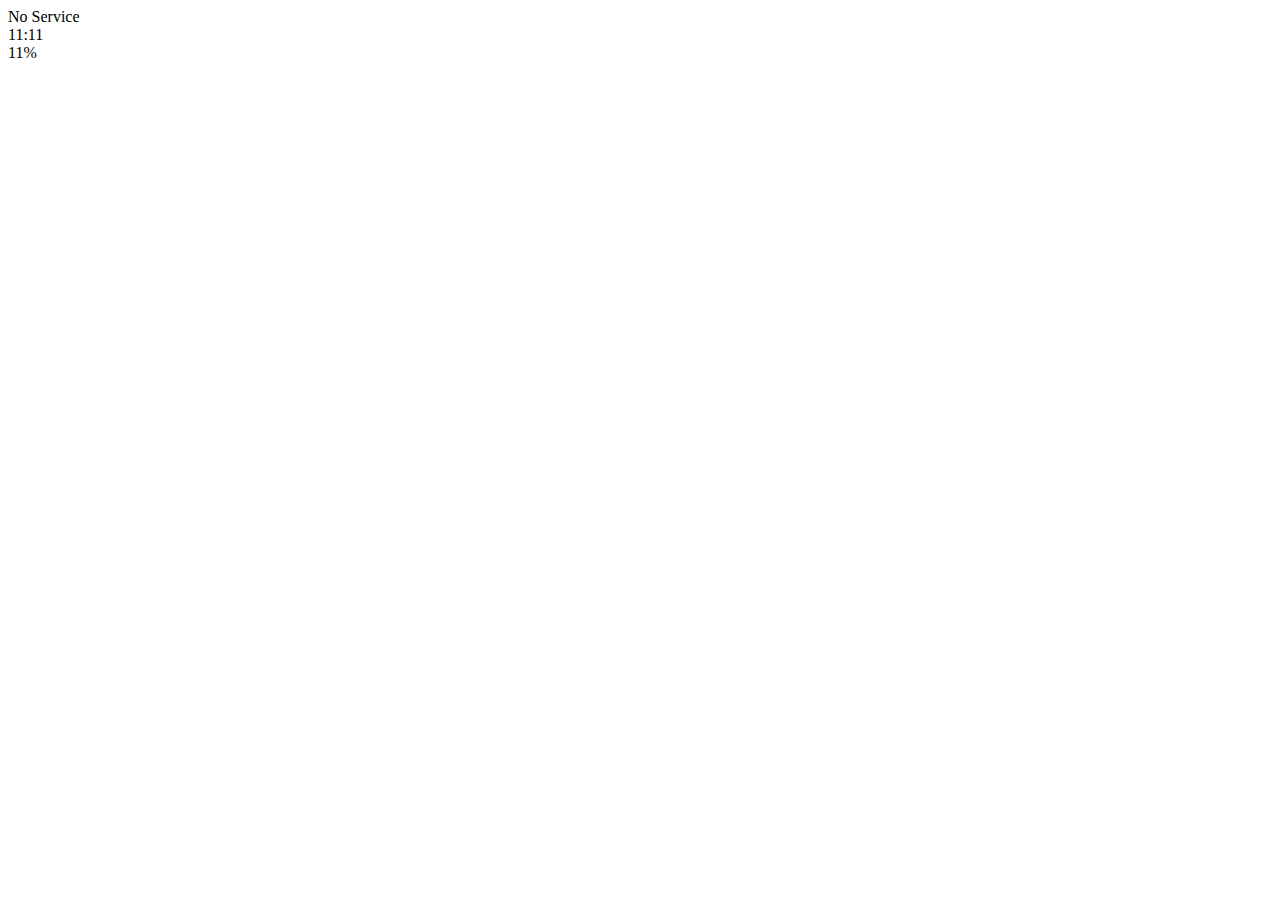
==== index.html @ 2b3d26ba "Create status-bar Html" ====
<!DOCTYPE html>
<html lang="en">
    <head>
        <meta charset="UTF-8" />
        <meta name="viewport" content="width=device-width, initial-scale=1.0" />
        <title>KaKaoClone_MainScreen</title>
    </head>
    <body>
        <div id="status-bar">
            <div class="status-bar__column">
                <span>No Service</span>
                <!-- To do : Wifi Icon -->
            </div>
            <div class="status-bar__column">
                <span>11:11</span>
            </div>
            <div class="status-bar__column">
                <!-- To do : Lock Icon -->
                <span>11%</span>
                <!-- To do : Battery Icon -->
                <!-- To do : Lightning Icon -->
            </div>
        </div>
    </body>
</html>
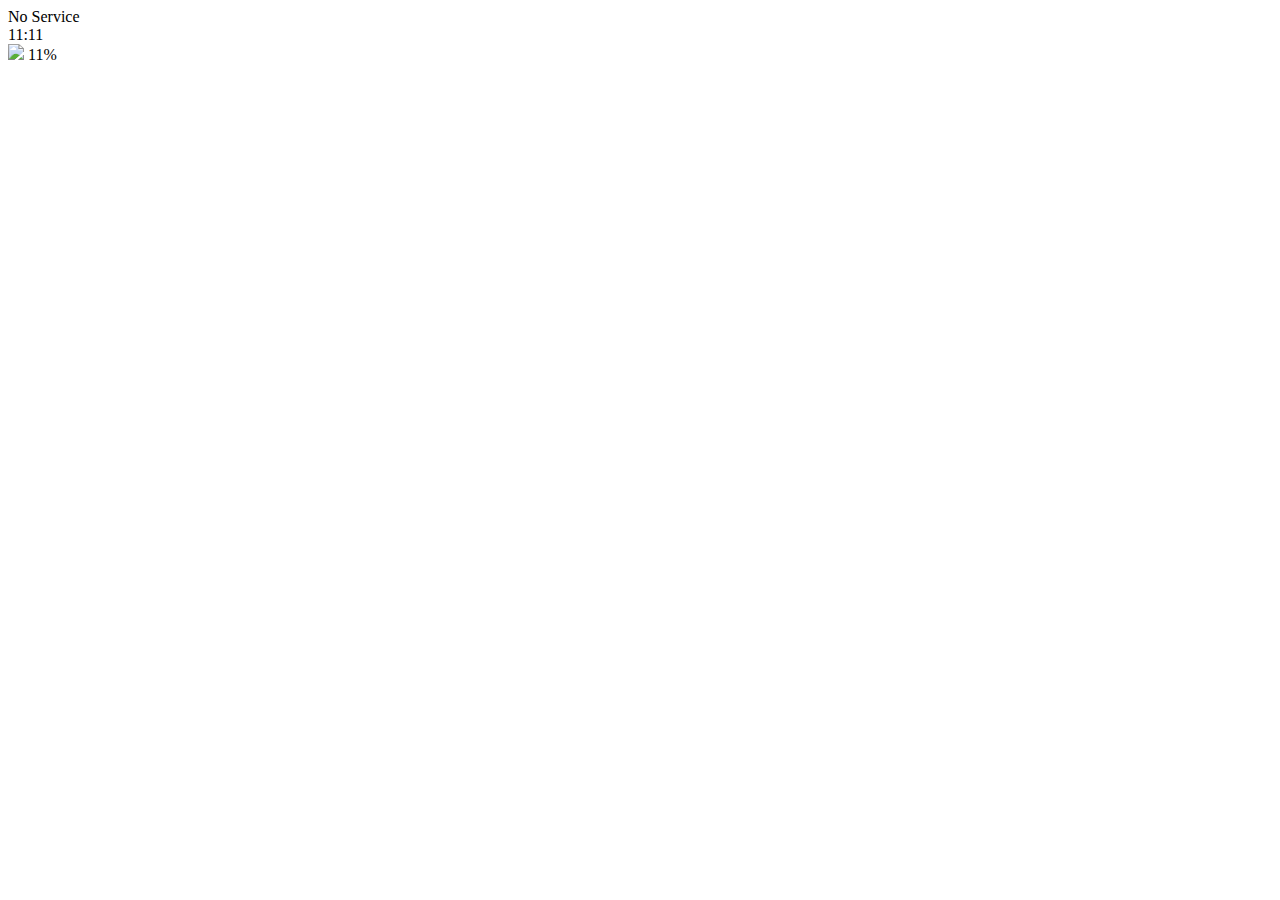
==== commit 9dab1748: "Add status-bar icon" ====
--- a/index.html
+++ b/index.html
@@ -9,17 +9,20 @@
         <div id="status-bar">
             <div class="status-bar__column">
                 <span>No Service</span>
-                <!-- To do : Wifi Icon -->
+                <i class="fas fa-wifi"></i>
             </div>
             <div class="status-bar__column">
                 <span>11:11</span>
             </div>
             <div class="status-bar__column">
-                <!-- To do : Lock Icon -->
+                <a class="status-bar__iphone-lock" href="https://icon-library.net/icon/ios-lock-icon-22.html" title="Ios Lock Icon #46011"
+                    ><img src="https://icon-library.net//images/ios-lock-icon/ios-lock-icon-22.jpg" width="20px"
+                /></a>
                 <span>11%</span>
-                <!-- To do : Battery Icon -->
-                <!-- To do : Lightning Icon -->
+                <i class="fas fa-battery-quarter"></i>
+                <i class="fas fa-bolt"></i>
             </div>
         </div>
+        <script src="https://kit.fontawesome.com/a3ad57350a.js" crossorigin="anonymous"></script>
     </body>
 </html>
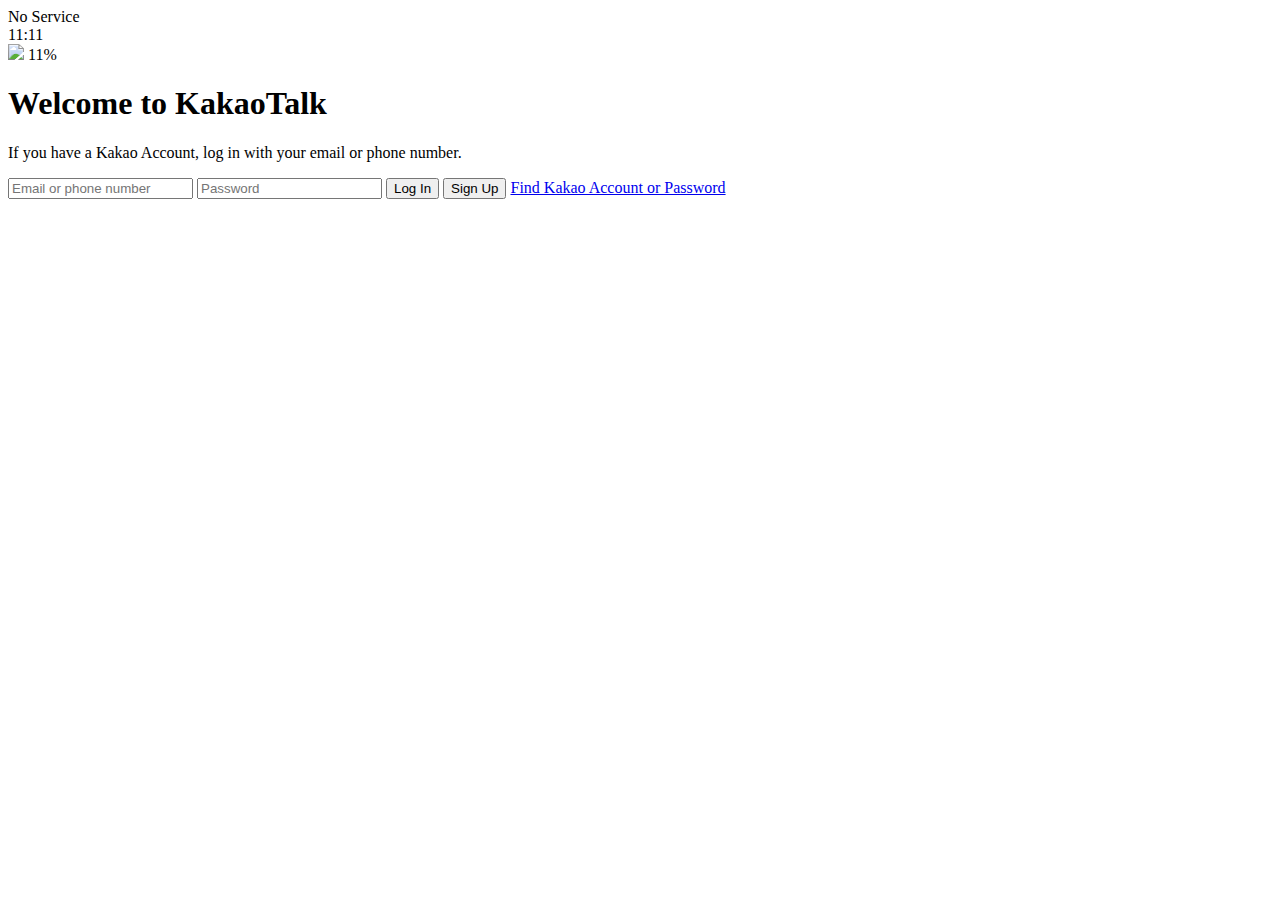
==== commit ba4e442b: "Add MainScreen Header And Form" ====
--- a/index.html
+++ b/index.html
@@ -23,6 +23,19 @@
                 <i class="fas fa-bolt"></i>
             </div>
         </div>
+
+        <header class="welcome-header">
+            <h1>Welcome to KakaoTalk</h1>
+            <p>If you have a Kakao Account, log in with your email or phone number.</p>
+        </header>
+
+        <form class="login-form">
+            <input type="text" placeholder="Email or phone number" />
+            <input type="password" placeholder="Password" />
+            <input type="submit" value="Log In" />
+            <input type="button" value="Sign Up" />
+            <a href="#">Find Kakao Account or Password</a>
+        </form>
         <script src="https://kit.fontawesome.com/a3ad57350a.js" crossorigin="anonymous"></script>
     </body>
 </html>
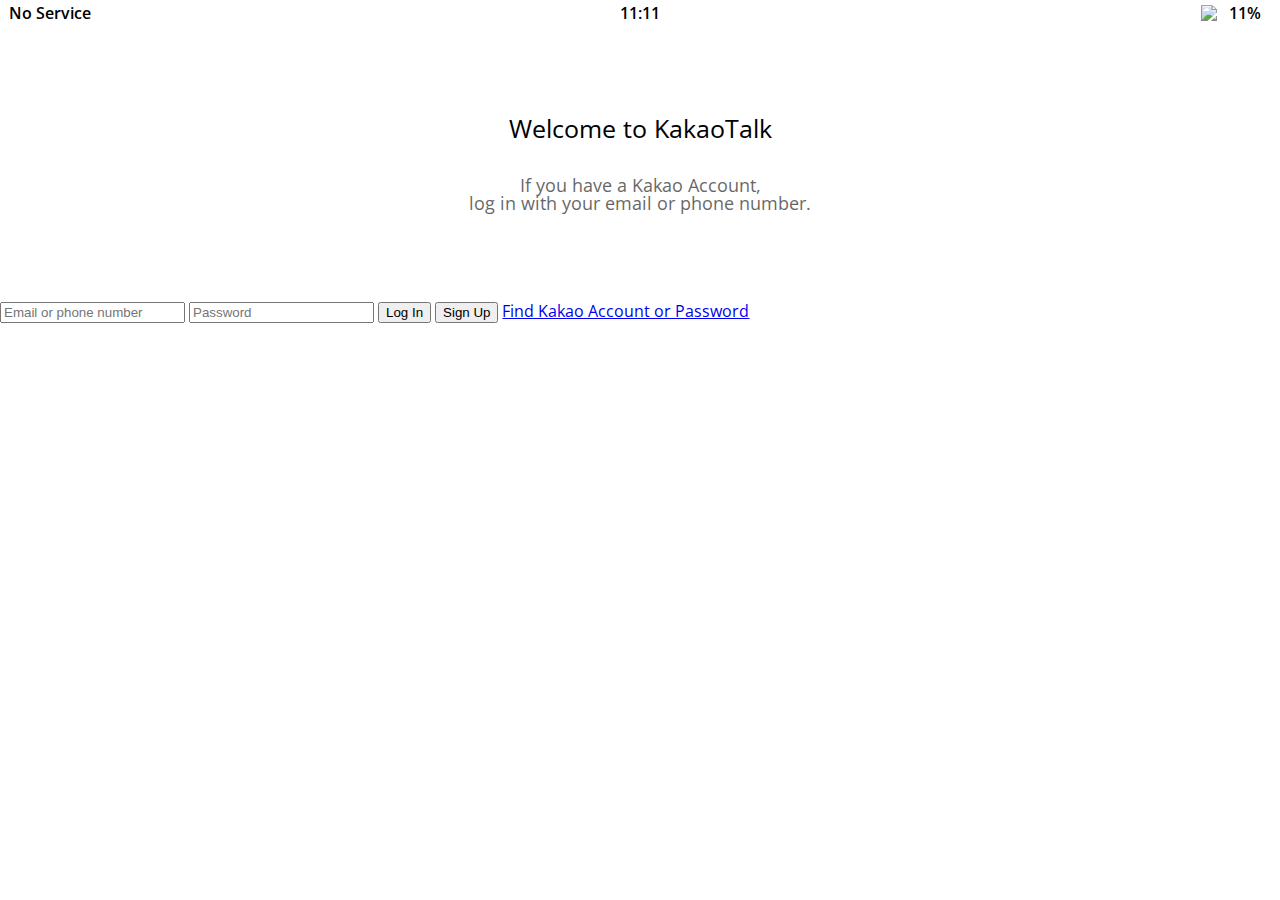
==== commit 0d7e068f: "Create reset.css & Create status-bar.css & Add welcome-header CSS" ====
--- a/index.html
+++ b/index.html
@@ -4,9 +4,10 @@
         <meta charset="UTF-8" />
         <meta name="viewport" content="width=device-width, initial-scale=1.0" />
         <title>KaKaoClone_MainScreen</title>
+        <link rel="stylesheet" href="css/styles.css" />
     </head>
     <body>
-        <div id="status-bar">
+        <div class="status-bar">
             <div class="status-bar__column">
                 <span>No Service</span>
                 <i class="fas fa-wifi"></i>
@@ -16,7 +17,7 @@
             </div>
             <div class="status-bar__column">
                 <a class="status-bar__iphone-lock" href="https://icon-library.net/icon/ios-lock-icon-22.html" title="Ios Lock Icon #46011"
-                    ><img src="https://icon-library.net//images/ios-lock-icon/ios-lock-icon-22.jpg" width="20px"
+                    ><img src="https://icon-library.net//images/ios-lock-icon/ios-lock-icon-22.jpg" width="18px"
                 /></a>
                 <span>11%</span>
                 <i class="fas fa-battery-quarter"></i>
@@ -25,8 +26,8 @@
         </div>
 
         <header class="welcome-header">
-            <h1>Welcome to KakaoTalk</h1>
-            <p>If you have a Kakao Account, log in with your email or phone number.</p>
+            <h1 class="welcome-header__title">Welcome to KakaoTalk</h1>
+            <p class="welcome-header__text">If you have a Kakao Account,<br />log in with your email or phone number.</p>
         </header>
 
         <form class="login-form">
--- a/css/styles.css
+++ b/css/styles.css
@@ -0,0 +1,26 @@
+@import url('https://fonts.googleapis.com/css2?family=Open+Sans:wght@400;600&display=swap');
+@import 'reset.css';
+@import 'status-bar.css';
+
+body {
+    font-family: 'Open Sans', sans-serif;
+}
+
+.welcome-header {
+    display: flex;
+    flex-direction: column;
+    align-items: center;
+    text-align: center;
+    margin-top: 90px;
+}
+
+.welcome-header__title {
+    font-size: 25px;
+    margin-bottom: 35px;
+}
+
+.welcome-header__text {
+    font-size: 18px;
+    opacity: 0.6;
+    margin-bottom: 90px;
+}
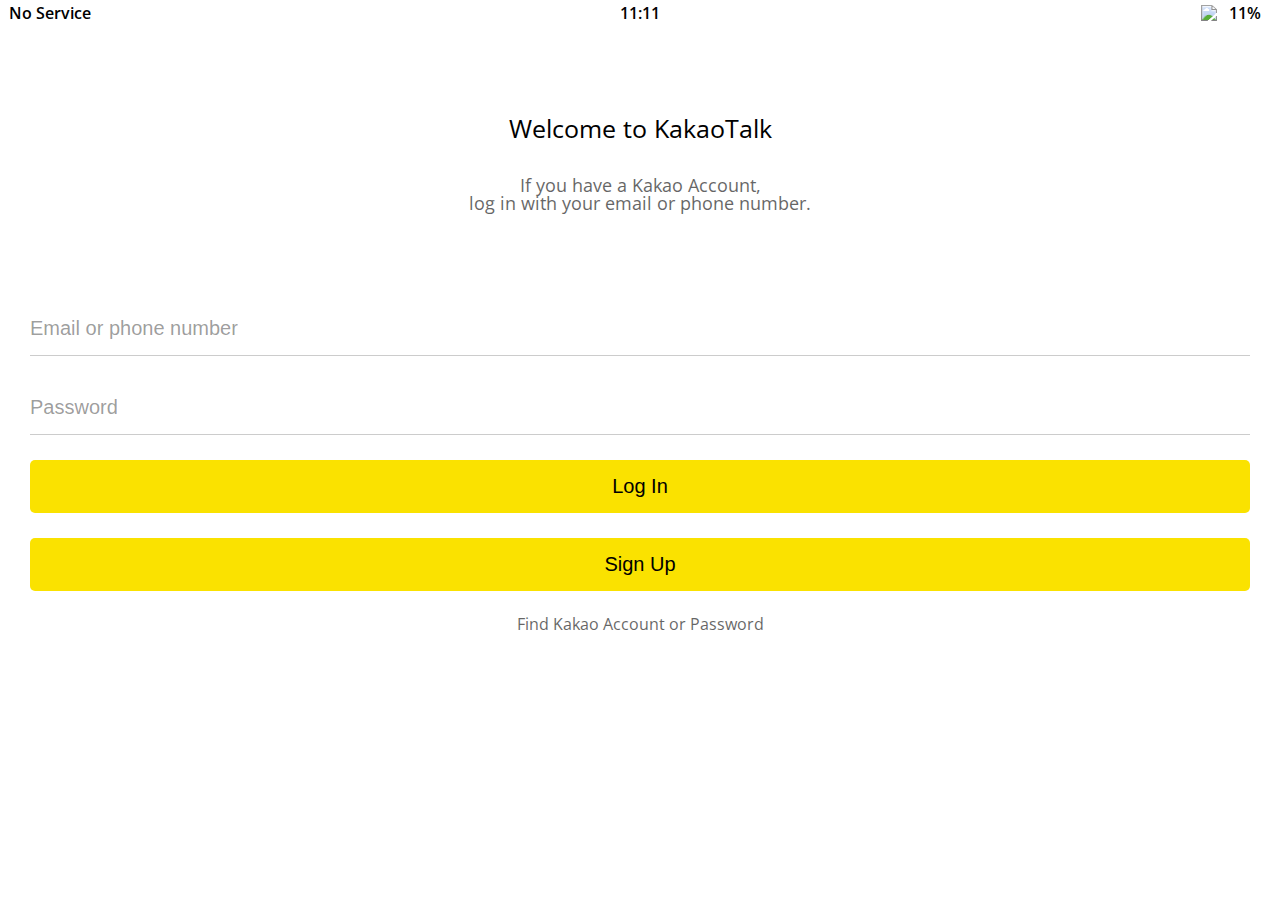
==== commit d45127a3: "Add login button CSS And Create friends.html for login form action" ====
--- a/index.html
+++ b/index.html
@@ -30,12 +30,12 @@
             <p class="welcome-header__text">If you have a Kakao Account,<br />log in with your email or phone number.</p>
         </header>
 
-        <form class="login-form">
-            <input type="text" placeholder="Email or phone number" />
-            <input type="password" placeholder="Password" />
-            <input type="submit" value="Log In" />
-            <input type="button" value="Sign Up" />
-            <a href="#">Find Kakao Account or Password</a>
+        <form action="friends.html" method="GET" class="login-form">
+            <input name="username" class="login-form__input" type="text" placeholder="Email or phone number" required />
+            <input name="password" class="login-form__input" type="password" placeholder="Password" required />
+            <input class="login-form__btn" type="submit" value="Log In" />
+            <input class="login-form__btn" type="button" value="Sign Up" />
+            <a class="login-form__a" href="#">Find Kakao Account or Password</a>
         </form>
         <script src="https://kit.fontawesome.com/a3ad57350a.js" crossorigin="anonymous"></script>
     </body>
--- a/css/styles.css
+++ b/css/styles.css
@@ -1,26 +1,13 @@
 @import url('https://fonts.googleapis.com/css2?family=Open+Sans:wght@400;600&display=swap');
 @import 'reset.css';
-@import 'status-bar.css';
+@import 'variables.css';
+
+/* Components */
+@import 'components/status-bar.css';
+
+/* Screens */
+@import 'screens/login.css';
 
 body {
     font-family: 'Open Sans', sans-serif;
 }
-
-.welcome-header {
-    display: flex;
-    flex-direction: column;
-    align-items: center;
-    text-align: center;
-    margin-top: 90px;
-}
-
-.welcome-header__title {
-    font-size: 25px;
-    margin-bottom: 35px;
-}
-
-.welcome-header__text {
-    font-size: 18px;
-    opacity: 0.6;
-    margin-bottom: 90px;
-}
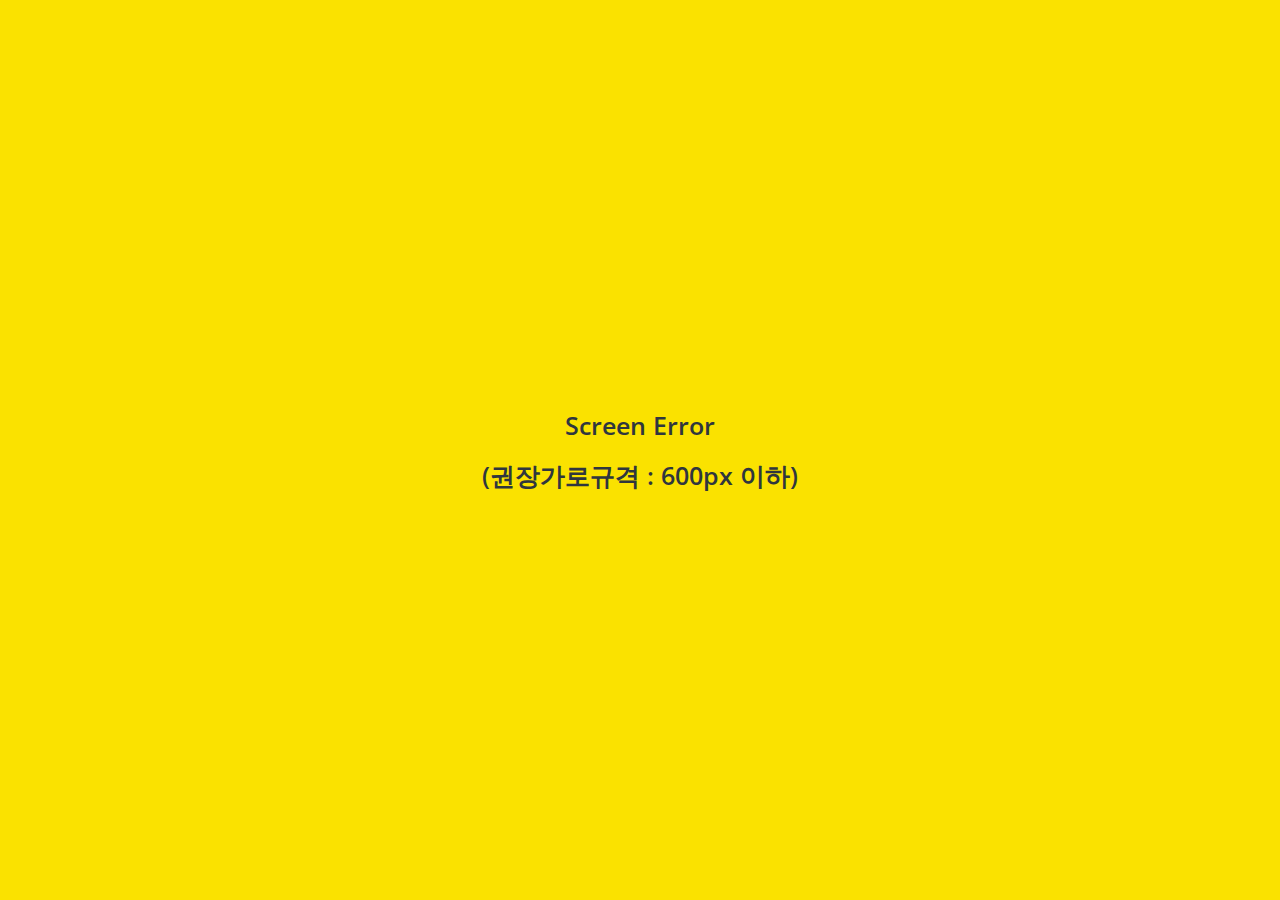
==== commit c6fff7eb: "Add no-mobile HTML and CSS" ====
--- a/index.html
+++ b/index.html
@@ -37,6 +37,14 @@
             <input class="login-form__btn" type="button" value="Sign Up" />
             <a class="login-form__a" href="#">Find Kakao Account or Password</a>
         </form>
+
+        <div class="no-mobile">
+            <span>
+                Screen Error <br />
+                <br />
+                (권장가로규격 : 600px 이하)
+            </span>
+        </div>
         <script src="https://kit.fontawesome.com/a3ad57350a.js" crossorigin="anonymous"></script>
     </body>
 </html>
--- a/css/styles.css
+++ b/css/styles.css
@@ -4,10 +4,23 @@
 
 /* Components */
 @import 'components/status-bar.css';
+@import 'components/badge.css';
+@import 'components/bottom-nav.css';
+@import 'components/screen-header.css';
+@import 'components/alt-screen-header.css';
+@import 'components/user-component.css';
+@import 'components/icon-row.css';
+@import 'components/no-mobile.css';
 
 /* Screens */
 @import 'screens/login.css';
+@import 'screens/friends.css';
+@import 'screens/find.css';
+@import 'screens/more.css';
+@import 'screens/settings.css';
+@import 'screens/chat.css';
 
 body {
     font-family: 'Open Sans', sans-serif;
+    color: #2f363e;
 }
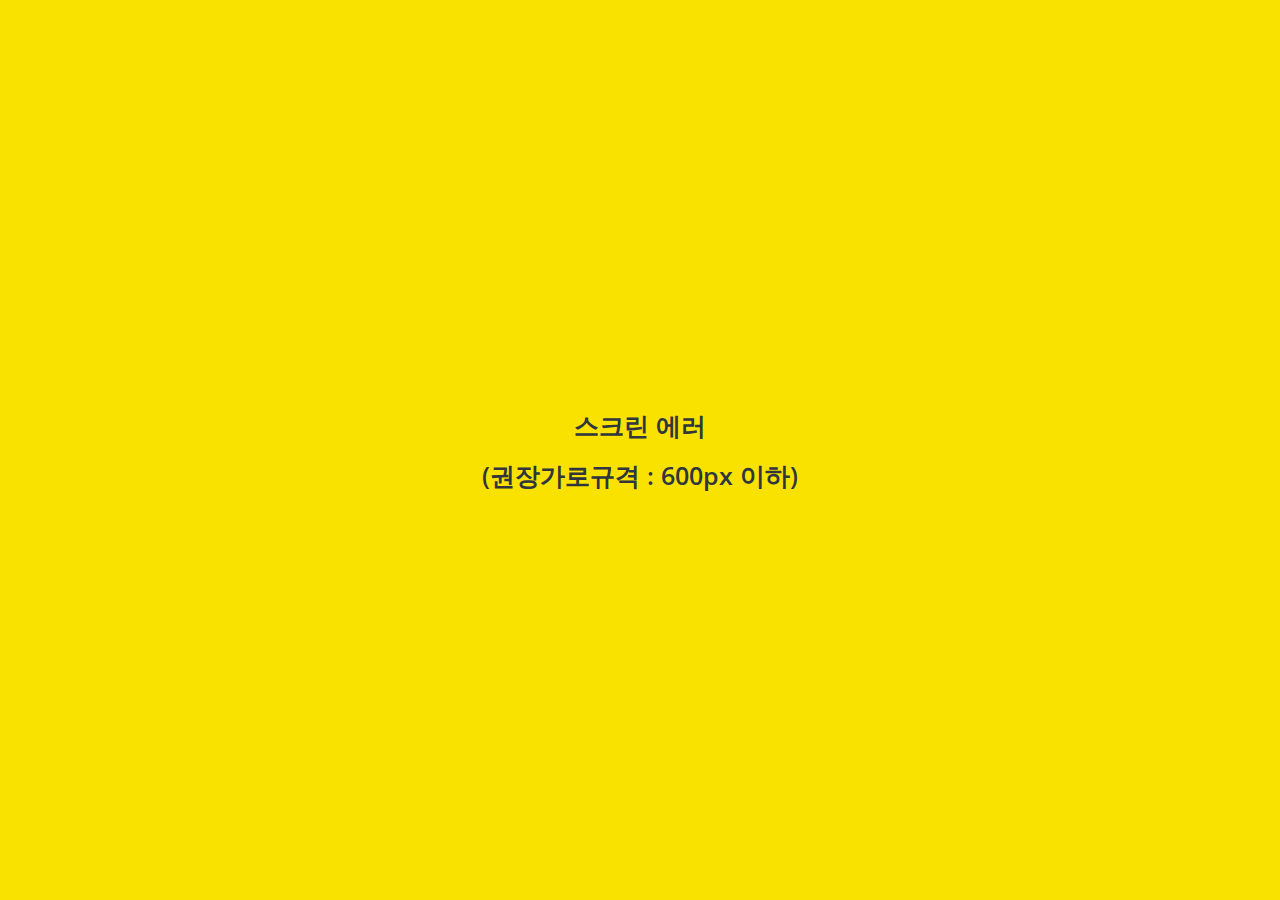
==== commit 49b97c97: "Update Screen Error" ====
--- a/index.html
+++ b/index.html
@@ -40,7 +40,7 @@
 
         <div class="no-mobile">
             <span>
-                Screen Error <br />
+                스크린 에러 <br />
                 <br />
                 (권장가로규격 : 600px 이하)
             </span>
